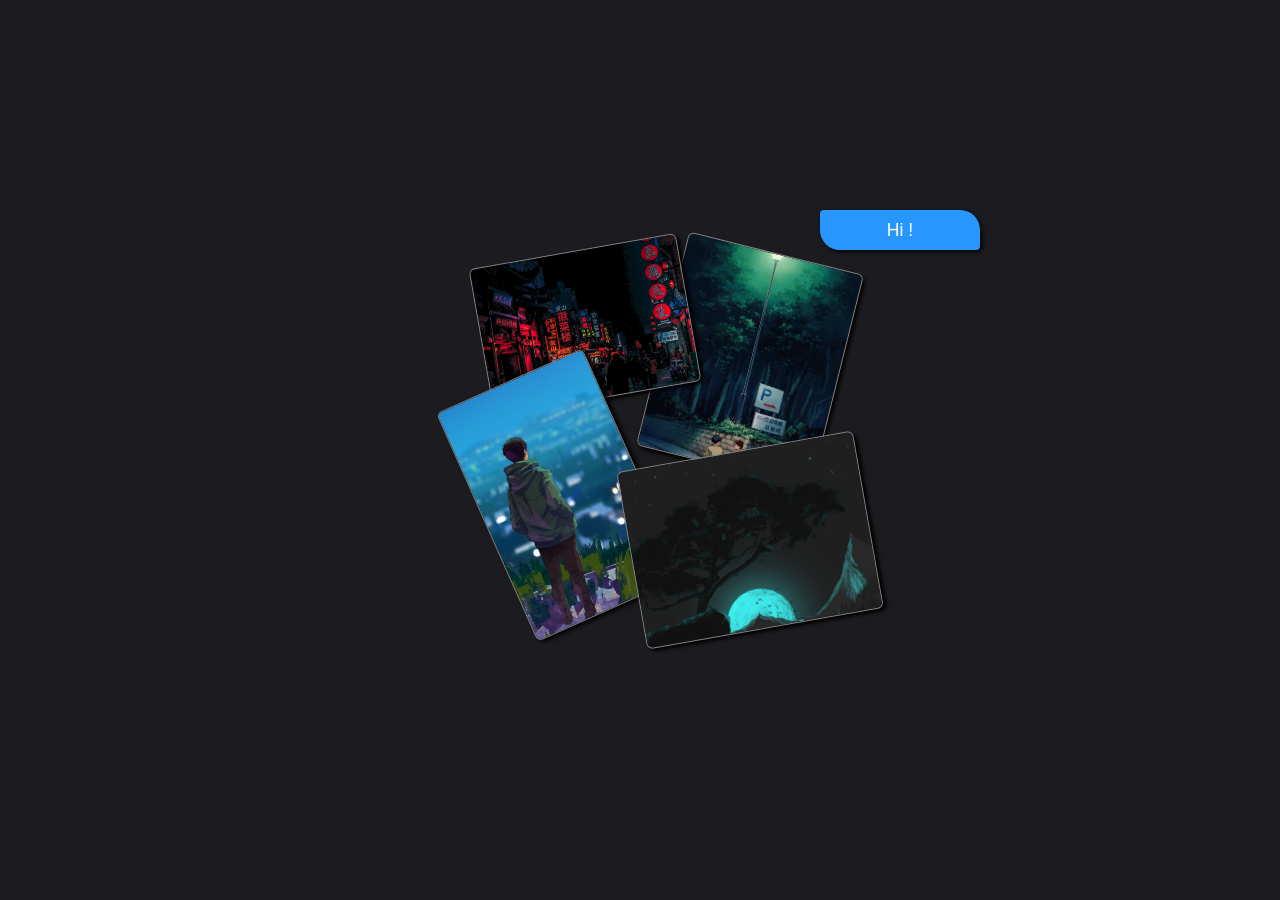
==== index.html @ 2438b770 "second commit, renamed html file from gallery.html to index.html for github pages" ====
<!DOCTYPE html>
<html lang="en">
  <head>
    <meta charset="UTF-8" />
    <meta name="viewport" content="width=device-width, initial-scale=1.0" />
    <title>Image Cards</title>
    <style>
      * {
        margin: 0;
        padding: 0;
        box-sizing: border-box;
      }
      body {
        background-color: rgb(28, 28, 32);
      }
      .container {
        width: 600px;
        height: 500px;
        display: flex;
        justify-content: center;
        align-items: center;
        background: url("table-texture.jpg");
        background-size: contain;
        background-repeat: no-repeat;
        border: none;
        border-radius: 4px;

        position: absolute;
        top: 50%;
        left: 50%;
        transform: translateX(-40%) translateY(-50%);
      }
      .img-div {
        width: 440px;
        height: 400px;
        position: relative;
      }
      #img1,
      #img2,
      #img3,
      #img4 {
        position: absolute;
        border-radius: 6px;
        object-fit: cover;
        border: 1px solid gray;
        box-shadow: 3px 3px 4px;

        transition: all 0.3s ease-in-out;
        animation: opacity-scale 1s ease-in;
      }
      @keyframes opacity-scale {
        0% {
          transform: scale(2) rotate(10deg);
          opacity: 0;
        }
        100% {
          transform: scale(1) rotate(auto);
          opacity: 1;
        }
      }
      #img1 {
        width: 210px;
        height: 150px;
        top: 0;
        transform: rotate(-10deg);
        z-index: 1;
      }
      #img2 {
        width: 160px;
        height: 250px;
        bottom: 30px;
        transform: rotate(-24deg);
        z-index: 2;
      }
      #img3 {
        width: 180px;
        height: 220px;
        right: 80px;
        transform: rotate(14deg);
      }
      #img4 {
        width: 240px;
        height: 180px;
        bottom: 20px;
        right: 50px;
        transform: rotate(-10deg);
        z-index: 3;
      }
      #img1:hover,
      #img4:hover {
        transform: rotate(-4deg) scale(1.05);
        cursor: pointer;
      }
      #img3:hover {
        transform: rotate(24deg) scale(1.05);
        cursor: pointer;
      }
      #img2:hover {
        transform: rotate(-16deg) scale(1.05);
        cursor: pointer;
      }
      #img1:focus,
      #img2:focus,
      #img3:focus,
      #img4:focus {
        transform: rotate(0deg) scale(1.5);
        z-index: 5;
        top: 20%;
        left: 20%;
      }
      button {
        background-color: rgb(39, 151, 255);
        width: 160px;
        height: 40px;
        border: none;
        border-radius: 4px 20px 4px 20px;
        color: white;
        font-size: 1.1rem;
        box-shadow: 2px 2px 4px black;
        position: absolute;
        top: 10px;
        right: 20px;

        transition: all 0.5s;
      }
      button:hover {
        cursor: pointer;
        padding-right: 50px;
        background-color: rgb(30, 92, 150);
        border-radius: 20px 4px 20px 4px;
      }
    </style>
  </head>
  <body>
    <div class="container">
      <div class="img-div">
        <img src="i1.jpg" alt="" id="img1" tabindex="0" loading="lazy" />
        <img src="i2.jpg" alt="" id="img2" tabindex="0" loading="lazy" />
        <img src="i3.jpg" alt="" id="img3" tabindex="0" loading="lazy" />
        <img src="i4.jpg" alt="" id="img4" tabindex="0" loading="lazy" />
      </div>
      <button>Hi !</button>
    </div>
  </body>
</html>
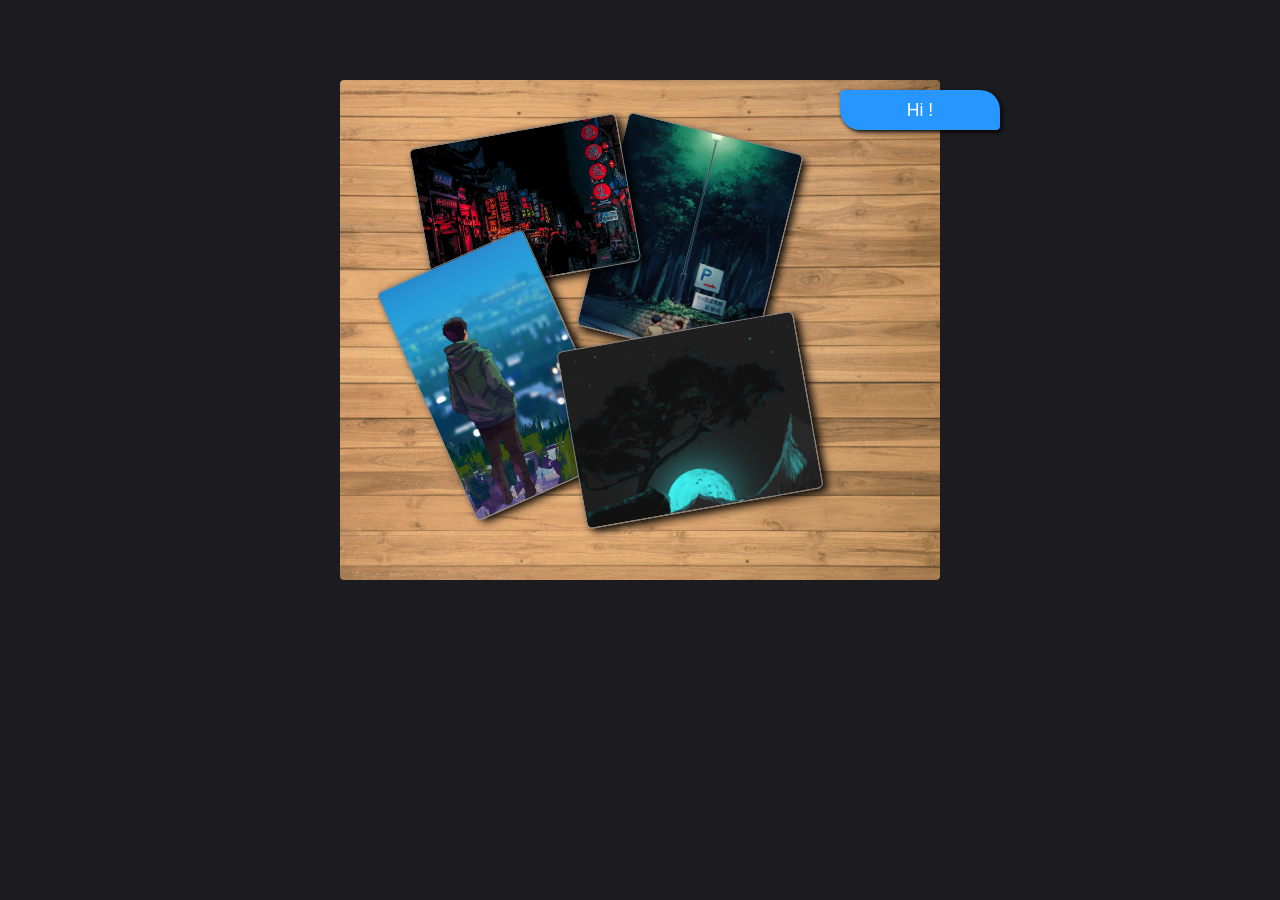
==== commit be3cc25a: "third commit, added table background and also loader animation" ====
--- a/index.html
+++ b/index.html
@@ -12,23 +12,21 @@
       }
       body {
         background-color: rgb(28, 28, 32);
+        padding-top: 5rem;
       }
       .container {
+        position: relative;
         width: 600px;
         height: 500px;
         display: flex;
         justify-content: center;
         align-items: center;
         background: url("table-texture.jpg");
-        background-size: contain;
+        background-size: cover;
         background-repeat: no-repeat;
         border: none;
         border-radius: 4px;
-
-        position: absolute;
-        top: 50%;
-        left: 50%;
-        transform: translateX(-40%) translateY(-50%);
+        margin: auto;
       }
       .img-div {
         width: 440px;
@@ -43,7 +41,7 @@
         border-radius: 6px;
         object-fit: cover;
         border: 1px solid gray;
-        box-shadow: 3px 3px 4px;
+        box-shadow: 4px 4px 8px black;
 
         transition: all 0.3s ease-in-out;
         animation: opacity-scale 1s ease-in;
@@ -119,7 +117,7 @@
         box-shadow: 2px 2px 4px black;
         position: absolute;
         top: 10px;
-        right: 20px;
+        right: -60px;
 
         transition: all 0.5s;
       }
@@ -129,9 +127,40 @@
         background-color: rgb(30, 92, 150);
         border-radius: 20px 4px 20px 4px;
       }
+      .loader_container {
+        position: fixed;
+        width: 100%;
+        height: 100%;
+        display: flex;
+        justify-content: center;
+        align-items: center;
+        background-color: rgb(28, 28, 32);
+        top: 0;
+        left: 0;
+        z-index: 1000;
+      }
+      .loader {
+        width: 40px;
+        height: 40px;
+        border: 5px solid white;
+        border-top: 5px solid rgb(39, 151, 255);
+        border-radius: 50%;
+        animation: spin 1s linear infinite;
+      }
+      @keyframes spin {
+        0% {
+          transform: rotate(0deg);
+        }
+        100% {
+          transform: rotate(360deg);
+        }
+      }
     </style>
   </head>
   <body>
+    <div class="loader_container">
+      <div class="loader"></div>
+    </div>
     <div class="container">
       <div class="img-div">
         <img src="i1.jpg" alt="" id="img1" tabindex="0" loading="lazy" />
@@ -141,5 +170,12 @@
       </div>
       <button>Hi !</button>
     </div>
+
+    <script>
+      const loaderContainer = document.querySelector(".loader_container");
+      window.addEventListener("load", () => {
+        loaderContainer.style.display = "none";
+      });
+    </script>
   </body>
 </html>
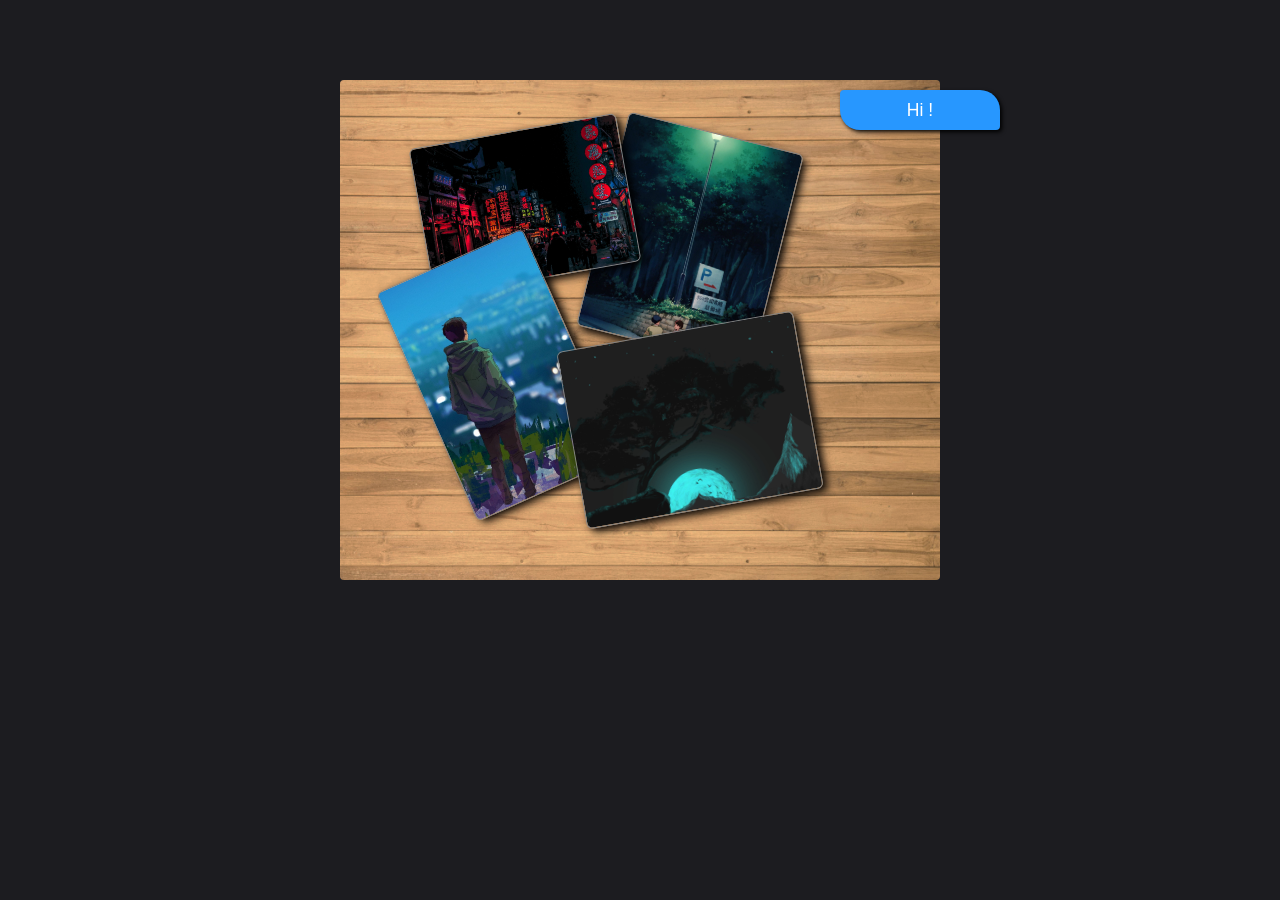
==== commit cfd11ed0: "separated css from html, and moved images from root folder to a separate img folder" ====
--- a/index.html
+++ b/index.html
@@ -4,158 +4,7 @@
     <meta charset="UTF-8" />
     <meta name="viewport" content="width=device-width, initial-scale=1.0" />
     <title>Image Cards</title>
-    <style>
-      * {
-        margin: 0;
-        padding: 0;
-        box-sizing: border-box;
-      }
-      body {
-        background-color: rgb(28, 28, 32);
-        padding-top: 5rem;
-      }
-      .container {
-        position: relative;
-        width: 600px;
-        height: 500px;
-        display: flex;
-        justify-content: center;
-        align-items: center;
-        background: url("table-texture.jpg");
-        background-size: cover;
-        background-repeat: no-repeat;
-        border: none;
-        border-radius: 4px;
-        margin: auto;
-      }
-      .img-div {
-        width: 440px;
-        height: 400px;
-        position: relative;
-      }
-      #img1,
-      #img2,
-      #img3,
-      #img4 {
-        position: absolute;
-        border-radius: 6px;
-        object-fit: cover;
-        border: 1px solid gray;
-        box-shadow: 4px 4px 8px black;
-
-        transition: all 0.3s ease-in-out;
-        animation: opacity-scale 1s ease-in;
-      }
-      @keyframes opacity-scale {
-        0% {
-          transform: scale(2) rotate(10deg);
-          opacity: 0;
-        }
-        100% {
-          transform: scale(1) rotate(auto);
-          opacity: 1;
-        }
-      }
-      #img1 {
-        width: 210px;
-        height: 150px;
-        top: 0;
-        transform: rotate(-10deg);
-        z-index: 1;
-      }
-      #img2 {
-        width: 160px;
-        height: 250px;
-        bottom: 30px;
-        transform: rotate(-24deg);
-        z-index: 2;
-      }
-      #img3 {
-        width: 180px;
-        height: 220px;
-        right: 80px;
-        transform: rotate(14deg);
-      }
-      #img4 {
-        width: 240px;
-        height: 180px;
-        bottom: 20px;
-        right: 50px;
-        transform: rotate(-10deg);
-        z-index: 3;
-      }
-      #img1:hover,
-      #img4:hover {
-        transform: rotate(-4deg) scale(1.05);
-        cursor: pointer;
-      }
-      #img3:hover {
-        transform: rotate(24deg) scale(1.05);
-        cursor: pointer;
-      }
-      #img2:hover {
-        transform: rotate(-16deg) scale(1.05);
-        cursor: pointer;
-      }
-      #img1:focus,
-      #img2:focus,
-      #img3:focus,
-      #img4:focus {
-        transform: rotate(0deg) scale(1.5);
-        z-index: 5;
-        top: 20%;
-        left: 20%;
-      }
-      button {
-        background-color: rgb(39, 151, 255);
-        width: 160px;
-        height: 40px;
-        border: none;
-        border-radius: 4px 20px 4px 20px;
-        color: white;
-        font-size: 1.1rem;
-        box-shadow: 2px 2px 4px black;
-        position: absolute;
-        top: 10px;
-        right: -60px;
-
-        transition: all 0.5s;
-      }
-      button:hover {
-        cursor: pointer;
-        padding-right: 50px;
-        background-color: rgb(30, 92, 150);
-        border-radius: 20px 4px 20px 4px;
-      }
-      .loader_container {
-        position: fixed;
-        width: 100%;
-        height: 100%;
-        display: flex;
-        justify-content: center;
-        align-items: center;
-        background-color: rgb(28, 28, 32);
-        top: 0;
-        left: 0;
-        z-index: 1000;
-      }
-      .loader {
-        width: 40px;
-        height: 40px;
-        border: 5px solid white;
-        border-top: 5px solid rgb(39, 151, 255);
-        border-radius: 50%;
-        animation: spin 1s linear infinite;
-      }
-      @keyframes spin {
-        0% {
-          transform: rotate(0deg);
-        }
-        100% {
-          transform: rotate(360deg);
-        }
-      }
-    </style>
+    <link rel="stylesheet" href="style.css" />
   </head>
   <body>
     <div class="loader_container">
@@ -163,10 +12,10 @@
     </div>
     <div class="container">
       <div class="img-div">
-        <img src="i1.jpg" alt="" id="img1" tabindex="0" loading="lazy" />
-        <img src="i2.jpg" alt="" id="img2" tabindex="0" loading="lazy" />
-        <img src="i3.jpg" alt="" id="img3" tabindex="0" loading="lazy" />
-        <img src="i4.jpg" alt="" id="img4" tabindex="0" loading="lazy" />
+        <img src="./img/i1.jpg" alt="" id="img1" tabindex="0" loading="lazy" />
+        <img src="./img/i2.jpg" alt="" id="img2" tabindex="0" loading="lazy" />
+        <img src="./img/i3.jpg" alt="" id="img3" tabindex="0" loading="lazy" />
+        <img src="./img/i4.jpg" alt="" id="img4" tabindex="0" loading="lazy" />
       </div>
       <button>Hi !</button>
     </div>
--- a/style.css
+++ b/style.css
@@ -0,0 +1,170 @@
+  * {
+    margin: 0;
+    padding: 0;
+    box-sizing: border-box;
+  }
+
+  body {
+    background-color: rgb(28, 28, 32);
+    padding-top: 5rem;
+  }
+
+  .container {
+    position: relative;
+    width: 600px;
+    height: 500px;
+    display: flex;
+    justify-content: center;
+    align-items: center;
+    background: url("./table-texture.jpg");
+    background-size: cover;
+    background-repeat: no-repeat;
+    border: none;
+    border-radius: 4px;
+    margin: auto;
+  }
+
+  .img-div {
+    width: 440px;
+    height: 400px;
+    position: relative;
+  }
+
+  #img1,
+  #img2,
+  #img3,
+  #img4 {
+    position: absolute;
+    border-radius: 6px;
+    object-fit: cover;
+    border: 1px solid gray;
+    box-shadow: 4px 4px 8px black;
+
+    transition: all 0.3s ease-in-out;
+    animation: opacity-scale 1s ease-in;
+  }
+
+  @keyframes opacity-scale {
+    0% {
+      transform: scale(2) rotate(10deg);
+      opacity: 0;
+    }
+
+    100% {
+      transform: scale(1) rotate(auto);
+      opacity: 1;
+    }
+  }
+
+  #img1 {
+    width: 210px;
+    height: 150px;
+    top: 0;
+    transform: rotate(-10deg);
+    z-index: 1;
+  }
+
+  #img2 {
+    width: 160px;
+    height: 250px;
+    bottom: 30px;
+    transform: rotate(-24deg);
+    z-index: 2;
+  }
+
+  #img3 {
+    width: 180px;
+    height: 220px;
+    right: 80px;
+    transform: rotate(14deg);
+  }
+
+  #img4 {
+    width: 240px;
+    height: 180px;
+    bottom: 20px;
+    right: 50px;
+    transform: rotate(-10deg);
+    z-index: 3;
+  }
+
+  #img1:hover,
+  #img4:hover {
+    transform: rotate(-4deg) scale(1.05);
+    cursor: pointer;
+  }
+
+  #img3:hover {
+    transform: rotate(24deg) scale(1.05);
+    cursor: pointer;
+  }
+
+  #img2:hover {
+    transform: rotate(-16deg) scale(1.05);
+    cursor: pointer;
+  }
+
+  #img1:focus,
+  #img2:focus,
+  #img3:focus,
+  #img4:focus {
+    transform: rotate(0deg) scale(1.5);
+    z-index: 5;
+    top: 20%;
+    left: 20%;
+  }
+
+  button {
+    background-color: rgb(39, 151, 255);
+    width: 160px;
+    height: 40px;
+    border: none;
+    border-radius: 4px 20px 4px 20px;
+    color: white;
+    font-size: 1.1rem;
+    box-shadow: 2px 2px 4px black;
+    position: absolute;
+    top: 10px;
+    right: -60px;
+
+    transition: all 0.5s;
+  }
+
+  button:hover {
+    cursor: pointer;
+    padding-right: 50px;
+    background-color: rgb(30, 92, 150);
+    border-radius: 20px 4px 20px 4px;
+  }
+
+  .loader_container {
+    position: fixed;
+    width: 100%;
+    height: 100%;
+    display: flex;
+    justify-content: center;
+    align-items: center;
+    background-color: rgb(28, 28, 32);
+    top: 0;
+    left: 0;
+    z-index: 1000;
+  }
+
+  .loader {
+    width: 40px;
+    height: 40px;
+    border: 5px solid white;
+    border-top: 5px solid rgb(39, 151, 255);
+    border-radius: 50%;
+    animation: spin 1s linear infinite;
+  }
+
+  @keyframes spin {
+    0% {
+      transform: rotate(0deg);
+    }
+
+    100% {
+      transform: rotate(360deg);
+    }
+  }
